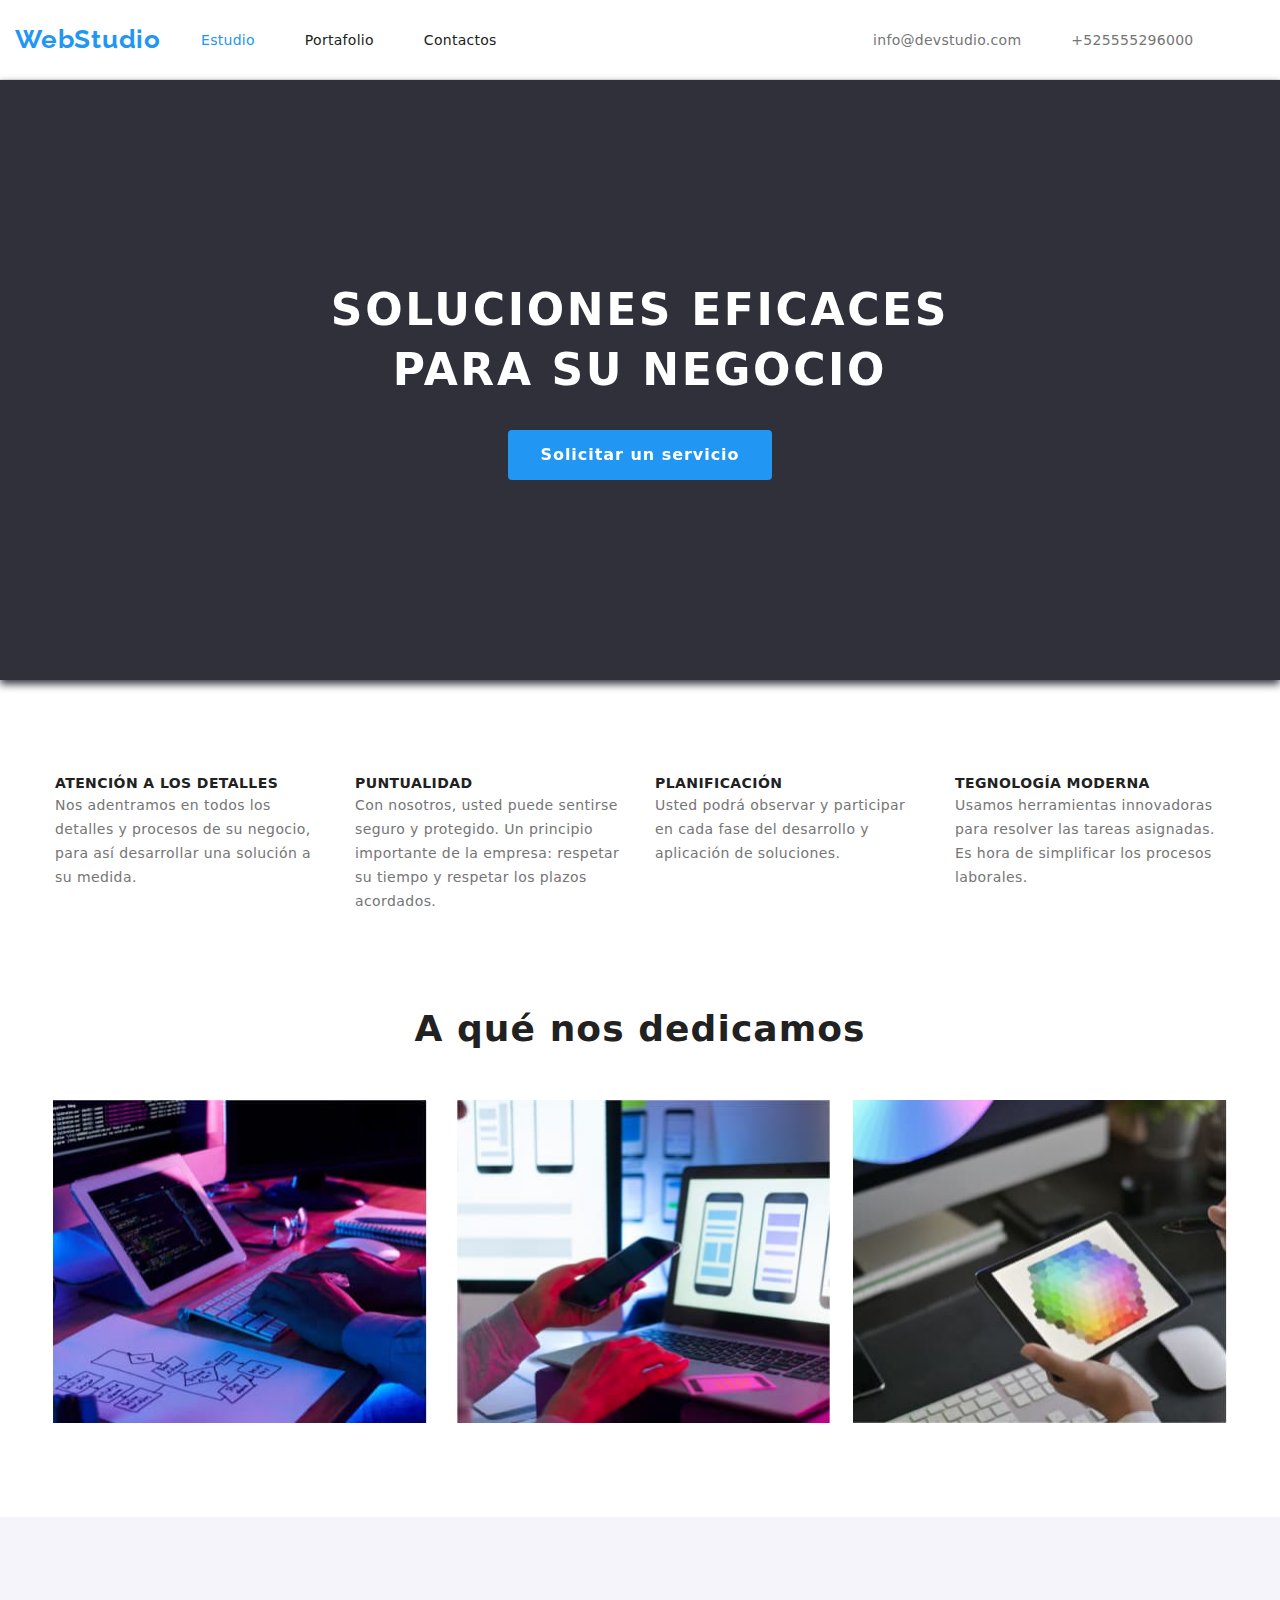
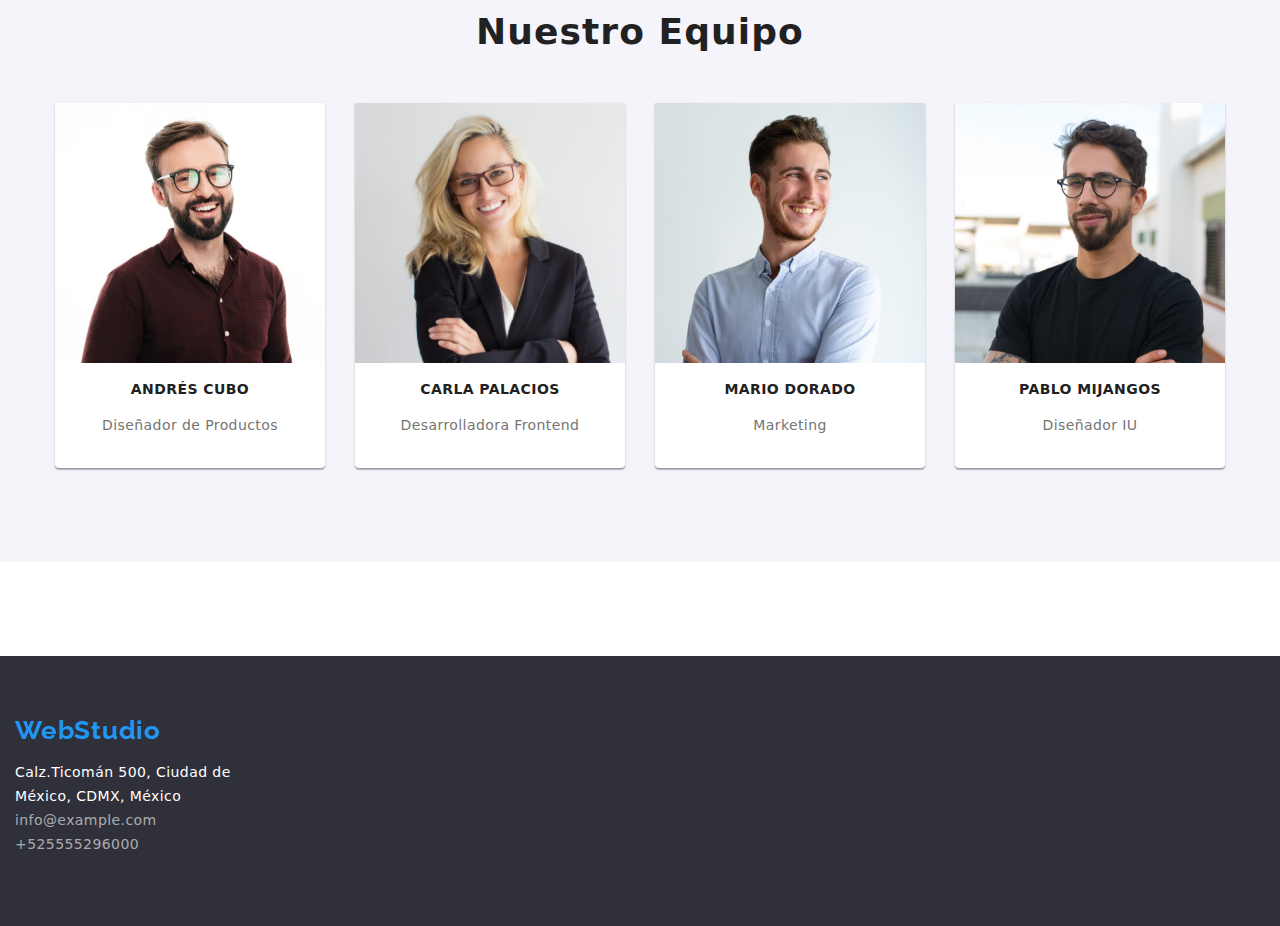
==== index.html @ c92f1c25 "tarea numero 3" ====
<!DOCTYPE html>
<html lang="en">
<head>
    <meta charset="UTF-8">
    <title>Document</title>
    <link rel="stylesheet" href="./css/style.css">
    <link rel="stylesheet" href="./css/modern-normalize.css">
    <link rel="preconnect" href="https://fonts.googleapis.com">
    <link rel="preconnect" href="https://fonts.gstatic.com" crossorigin>
    <link href="https://fonts.googleapis.com/css2?family=Raleway:wght@400;700&family=Roboto:wght@400;500;700;900&display=swap" rel="stylesheet">
</head>
<body>

<div class="container">
     <header class="comienzo">
        <nav class="cabecera">
            <a class="link-web" href="">WebStudio</a>
            <!-- La navegación а otros sitios -->
            <ul class="link-nav">
                <li class="current"><a href="./index.html">Estudio</a></li>
                <li><a href="./portfolio.html">Portafolio</a></li>
                <li><a href="">Contactos</a></li>

            </ul>
        </nav>
        <ul class="contactos">
            <li><a class="email" href="mailto:info@devstudio.com">info@devstudio.com</a></li>
            <li><a class="Contacto" href="tel:+525555296000">+525555296000</a></li>

        </ul>
    </header> 

    <main>
<!-- Contenedor titulo principal -->
        <section class="titulo">
            <h1 a class="title">SOLUCIONES EFICACES PARA SU NEGOCIO</h1>
            <button a class="button" type="button">Solicitar un servicio</button>
    </section>

<!-- descripcion -->
<div class="section">
    <section class="detalles-principal">
        <ul>
        <li class="lis-detalle">
        <h3 class="principal-tittle">ATENCIÓN A LOS DETALLES</h3>
        <p class="principal-text">Nos adentramos en todos los detalles y procesos de su negocio, para así desarrollar una solución a su medida.</p>
        </li>

        <li class="lis-detalle">
        <h3 class="principal-tittle">PUNTUALIDAD</h3>
         <P class="principal-text">Con nosotros, usted puede sentirse seguro y protegido. Un
         principio
         importante de la empresa: respetar su tiempo y
        respetar los plazos acordados.</P>
        </li>
        <li class="lis-detalle">
            <h3 class="principal-tittle">PLANIFICACIÓN</h3>
            <P class="principal-text">Usted podrá observar y participar en cada fase del desarrollo y
                aplicación de soluciones.</P>
        </li>
        
        <li class="lis-detalle1">
            <h3 class="principal-tittle">TEGNOLOGÍA MODERNA</h3>
            <P class="principal-text">Usamos herramientas innovadoras para resolver las tareas
                asignadas. Es
                hora de simplificar los procesos laborales.</P>
        </li>

    </ul>
    </section>
    <!-- A que se dedican -->

    <section class="contenidoimagen">
        <h2 class="titulo-img-principal">A qué nos dedicamos</h2>
        <ul class="list-img">
            <li class="images-detalle">
            <img class="image-prin-detalles" src="images/hombreescribiendo.jpg" width="370" alt="imagenfigma">
            </li>
            <li class="images-detalle1">
            <img class="image-prin-detalles" src="images/computadoratlf.jpg" width="370" alt="imagenfigma">
            </li>
            <li class="images-detalle">
            <img class="image-prin-detalles" src="images/ipad.jpg" width="370" alt="imagenfigma">
            </li>
         </ul>
    </section>
               
 <!-- Imagenes equipo -->

        <section class="equipo">
            <h2 class="titulo-principal-equipo">Nuestro Equipo</h2>
            <ul class="lista-equipo">
            <li class="conten-img-equipo">
            <img class="image-prin-equipo" src="images/hombrelentescamisamarron.jpg" width="270" alt="imagenfigma">
            <h3 class="titulo-principal">Andrés Cubo</h3>
            <p class="texto-principal">Diseñador de Productos</p>
            </li>

            <li class="conten-img-equipo">
            <img class="image-prin-equipo" src="images/mujer.jpg" width="270" alt="imagenfigma">
            <h3 class="titulo-principal">Carla Palacios</h3>
            <p class="texto-principal">Desarrolladora Frontend</p>
            </li>

            <li class="conten-img-equipo">
            <img class="image-prin-equipo" src="images/hombresinlentes.jpg" width="270" alt="imagenfigma">
            <h3 class="titulo-principal">Mario Dorado</h3>
            <p class="texto-principal">Marketing</p>
            </li>

            <li class="conten-img-equipo1">
            <img class="image-prin-equipo" src="images/hombrecamisanegra.jpg" width="270" alt="imagenfigma">
            <h3 class="titulo-principal">Pablo Mijangos</h3>
            <p class="texto-principal">Diseñador IU </p>
                    </li>
                </ul>
            </section>
        </div>
    </main>

    <footer>
        <a class="link-web" href="">WebStudio</a>
        <address>
            <ul class="link-footer">
                <li><a class="link-mapa" href="">Calz.Ticomán 500, Ciudad de México, CDMX, México</a></li>
                <li><a class="link-con" href="mailto:info@example.com" title="EnviarCorreo">info@example.com</a></li>
                <li><a class="link-con" href="tel:+525555296000">+525555296000</a></li>
            </ul>
 
             </address> 
    </footer>
       
    
        
</body>
</html>
---- css/style.css ----
body {
    font-family: 'Roboto', 'Arial', sans-serif;
    background: #FFFFFF(0, 83%, 57%);
    color: rgba(33, 33, 33, 1);
    font-size: 14px;
    letter-spacing:0.03em;
}

:root {
    --var-color-text: #757575;
    --var-color-fondo-hover-focus: #2196F3;
    --var-colo-text-hover-focus: #FFFFFF;
    --var-color-fondo: #2F303A;
    --var-color-fondo1: #F5F4FA;
}

/*  trabajamos en el header */
/* en esta posicion trabajo el logo de la pagina*/
.comienzo  {
    display: flex;
    background: #FFFFFF;
    height: 80px;
    border-bottom: 1px solid #ECECEC;
      
}

.cabecera {
    display: flex;
    padding-left: 15px;

}
.link-web  {
    text-decoration: none;
    margin: auto;
 
    font-family: 'Raleway';
    font-style: normal;
    font-weight: 700;
    font-size: 26px;
    line-height: 1.15em;
    text-align: right;
    letter-spacing: 0.03em;
    color: #2196F3;
}



/*trabajo lista de navegacion*/
.link-nav {
    display: flex;
     list-style: none;
     margin:auto;
}

.link-nav a {
    text-decoration: none;
    font-style: normal;
    color: var(--var-color-title);
    font-weight: 500;
    font-size: 14px;
    line-height: 1.7142em;
    letter-spacing: 0.02em;
    margin:auto;
    margin-right: 50px; 
}

.current {
    color:var(--var-color-fondo-hover-focus); 
}

.link-nav a:hover,
.link-nav a:focus,
.link-nav a:active {
    color: var(--var-color-fondo-hover-focus);
}

/*trabaje la lista de contactos*/


.contactos {
    display: flex;
    list-style: none;
    margin:auto;
    padding: 0px;
    padding-left: 290px;
}

.contactos a {
    text-decoration: none;
    font-style: normal;
    font-weight: 500;
    font-size: 14px;
    line-height: 1.7142em;
    letter-spacing: 0.02em;
    color: var(--var-color-text);
    margin-right: 50px;
    padding: 0px;
}

.contactos a:hover,
.contactos a:focus {
    color: var(--var-color-fondo-hover-focus);
}
/*ya esta listo el header, vamos con el main*/

main {
    background: var(--var-colo-text-hover-focus);
    ;
}

main li {
    list-style: none;
}



/*Trabajo en la seccion principal*/

.titulo{
    background-color: var(--var-color-fondo);
    filter:drop-shadow(0px 4px 4px  rgba(47, 48, 58, 1));
    margin: auto;
    padding-top: 200px;
    padding-bottom: 200px;
    
}

.section {
    margin: 0 auto;
    padding-bottom: 94px;
    padding-top: 94px;
    /* background: #2196F3; */
}

.title {
    width: 696px;
    display: block;
    margin: 0 auto;
    padding: 0px;
    padding-bottom: 30px;
    font-style: normal;
    font-weight: 900;
    font-size: 44px;
    line-height: 1.363em;
    /* or 136% */

    text-align: center;
    justify-content: center;
    letter-spacing: 0.06em;
    text-transform: uppercase;

    color:  rgba(255, 255, 255, 1);
    ;

}

/* Trabajo centrar boton principall */
.button {
    /* Centrar boton */
    display: flex;
    margin: 0 auto;
    align-items: center;
    justify-content: center;
    background: #2196F3;
    color: #FFFFFF;
    padding-top: 10px;
    padding-left: 32px;
    padding-right: 32px;
    padding-bottom: 10px;

/* Le damos estilo a las letras  */
    font-family: inherit;
    font-style: normal;
    font-weight: 700;
    font-size: 16px;
    line-height: 1.875em;
    letter-spacing: 0.06em;
    cursor: pointer;
    border-radius: 4px;
    border: 2px solid var(--brand-color);
    }
    
.button:hover,
.button:focus,
.button:active{
    background: var(--var-color-fondo-hover-focus);
    color: var(--var-colo-text-hover-focus);
}

.detalles-principal{
    padding: 0px;
    margin: 0 auto;
}

.detalles-principal ul {
    display: flex;
    justify-content: center;
    margin: 0 auto;
    padding: 0px;
}

.lis-detalle {
    margin-right: 30px;

}


.principal-tittle {
    font-style: normal;
    font-weight: 700;
    font-size: 14px;
    line-height: 1.428em;
    letter-spacing: 0.03em;
    text-transform: uppercase;
    margin: 0 auto;
    color: var(--var-color-title);
}

.principal-text {
    width: 270px;
    margin: auto;
    font-size: 14px;
    line-height: 1.71em;
    /* or 171% */
    letter-spacing: 0.03em;
    color: var(--var-color-text);
}

.titulo-principal{
    font-style: normal;
    font-weight: 700;
    font-size: 14px;
    text-align: center;
    line-height: 1.428em;
    letter-spacing: 0.03em;
    text-transform: uppercase;
    color: var(--var-color-title);
}

/* Aplicamos hover para los titulos */
.tittle:hover,
.principal-tittle:hover,
.principal-tittle:hover,
.principal-text:hover,
.principal-text:active,
.titulo-principal-equipo:hover,
.titulo-principal:hover,
.texto-principal:hover,
.portfolio-tittle:hover,
.portfolio-text:hover {
    text-decoration: underline var(--var-color-fondo-hover-focus) 1px;
}

.texto-principal{
    margin: auto;
    font-size: 14px;
    text-align: center;
    line-height: 1.71em;
    /* or 171% */
    letter-spacing: 0.03em;
    color: var(--var-color-text);
}

/* Centramos las imagenes en la pagina principal */
.contenidoimagen{
    display: flex;
    flex-wrap: wrap;
    justify-content: center;
    margin: auto;
    padding-top: 94px;
    padding-bottom: 94px;
}

/* Trabajamos en los titulos del cuerpo h2 */
.titulo-img-principal {
    margin: auto;
    padding-bottom: 50px;
    font-style: normal;
    font-weight: 700;
    font-size: 36px;
    line-height: 1.166em;
    text-align: center;
    letter-spacing: 0.03em;
    color: var(--var-color-title);
}

.list-img {
    display: flex;
    margin: 0px;
    padding: 0px;
}

.images-detalle1 {
    width: 373.16px;
    height: 323.7px;
    margin-left: 30.26px;
    margin-right: 23.42px;
}

.images-detalle {
    width: 373.16px;
    height: 323.7px;
}

.image-prin-detalles {
    width: 373.16px;
    height: 323.7px;
}

.image-prin-detalles:hover,
.image-prin-equipo:hover {
    border: 2px solid var(--var-color-fondo-hover-focus);
    border-radius: 2px;
}


/* Trabajo en la section de nuestro equipo */

.equipo {
    display: flex;
    flex-wrap: wrap;
    background: var(--var-color-fondo1);
    padding-bottom: 94px;
    padding-top: 94px;
} 

/* Trabajamos en los titulos del cuerpo h2 */
.titulo-principal-equipo {
    margin: auto;
    padding-bottom: 50px;
    font-style: normal;
    font-weight: 700;
    font-size: 36px;
    line-height: 1.166em;
    text-align: center;
    letter-spacing: 0.03em;
    color: var(--var-color-title);
}

.lista-equipo{
    display: flex;
    margin: auto;
    padding: 0px
}

.conten-img-equipo {
    background: #FFFFFF;
    margin-right: 30px;
    padding-bottom: 30px;

    box-shadow: 0px 1px 3px rgba(0, 0, 0, 0.12), 0px 1px 1px rgba(0, 0, 0, 0.14), 0px 2px 1px rgba(0, 0, 0, 0.2);
    border-radius: 0px 0px 4px 4px;
}

.conten-img-equipo1 {
    background: #FFFFFF;
    margin: 0 auto;
    box-shadow: 0px 1px 3px rgba(0, 0, 0, 0.12), 0px 1px 1px rgba(0, 0, 0, 0.14), 0px 2px 1px rgba(0, 0, 0, 0.2);
    border-radius: 0px 0px 4px 4px;
}

.image-prin-equipo {
    width: 270px;
    height: 260px;
}


.link-portafolio {
    text-decoration: none;
}

.cuerpo-portafolio {
    margin: 0 auto;
    padding: 0px;
}
/* Trabajo en la sección del boton pagina Portafolio */
.contenido-button{
    display: flex;
    align-items: center;
    justify-content: center;
    margin: auto;
    padding: 0px;
    padding-bottom: 50px;
}

.boton1{
    width: 73px;
    height: 38px;
    margin-right: 9px;

    font-family: inherit;
    font-style: normal;
    font-weight: 500;
    font-size: 16px;
    line-height: 1.625em;
    text-align: center;
    letter-spacing: 0.03em;
    color: var(--var-colo-text-hover-focus);
    border: 2px solid var(--brand-color);
    box-shadow: 0px 3px 1px rgba(0, 0, 0, 0.1), 0px 1px 2px rgba(0, 0, 0, 0.08), 0px 2px 2px rgba(0, 0, 0, 0.12);
    border-radius: 4px;
    Background: var(--var-color-fondo-hover-focus);
}

.boton {
    width: 145px;
    height: 38px;
    margin-right: 9px;

    font-family: inherit;
    font-style: normal;
    font-weight: 500;
    font-size: 16px;
    line-height: 1.625em;
    border: 2px solid var(--brand-color);
    border-radius: 4px;
    /* identical to box height, or 162% */
    text-align: center;
    letter-spacing: 0.03em;
}
.boton:hover,
.boton:focus,
.boton:active,
.boton:hover,
.boton:focus,
.boton:active {
    cursor: pointer;
    background: var(--var-color-fondo-hover-focus);
    color: var(--var-colo-text-hover-focus);
    box-shadow: 0px 3px 1px rgba(0, 0, 0, 0.1), 0px 1px 2px rgba(0, 0, 0, 0.08), 0px 2px 2px rgba(0, 0, 0, 0.12);
}

.lista {
    margin: 0 auto;
    padding: 0px;
    display: flex;
    flex-wrap: wrap;
    justify-content: center;
}
.cont-img-portafolio {
    width: 370px;
    height: 404px;
    margin-right: 30px;
    margin-bottom: 30px;
    border: 1px solid #EEEEEE;
    border-bottom: 3px solid #EEEEEE;
}

.cont-img-portafolio1 {
    width: 370px;
    height: 404px;
    margin-bottom: 30px;
    border: 1px solid #EEEEEE;
    border-bottom: 3px solid #EEEEEE;
}
.cont-img-portafolio2 {
    width: 370px;
    height: 404px;
    margin-right: 30px;
    border: 1px solid #EEEEEE;
    border-bottom: 3px solid #EEEEEE;
}
.cont-img-portafolio3 {
    width: 370px;
    height: 404px;
    border: 1px solid #EEEEEE;
    border-bottom: 3px solid #EEEEEE;
}

.cont-img-portafolio:hover,
.cont-img-portafolio1:hover,
.cont-img-portafolio2:hover,
.cont-img-portafolio3:hover {
    background: #FFFFFF;
    box-shadow: 0px 1px 1px rgba(0, 0, 0, 0.12), 0px 4px 4px rgba(0, 0, 0, 0.06), 1px 4px 6px rgba(0, 0, 0, 0.16);
}

.img-por {
    width: 370px;
    height: 294px;
    padding-right: 1px;
}

/* Trabajamos en los titulos del cuerpo h3 */
.portfolio-tittle {
    font-style: normal;
    font-weight: 700;
    font-size: 18px;
    line-height: 2em;
    color: #212121;
    /* identical to box height, or 200% */
    letter-spacing: 0.06em;
    margin-left: 24px;
}


.portfolio-text {
    margin-left: 24px;
    margin-right: 24px;
    font-size: 14px;
    line-height: 1.71em;
    letter-spacing: 0.03em;
    color: var(--var-color-text);
}
/* En esta posición trabajamos en el footer */

footer {
    min-width: 250;
    /* height: 252px; */
    padding-left: 15px;
    padding-top: 60px;
    padding-bottom: 60px;
    background: var(--var-color-fondo);
}

.link-web {
    text-decoration: none;
    font-family: 'Raleway';
    font-style: normal;
    font-weight: 700;
    font-size: 26px;
    line-height: 1.15em;
    color: #2196F3;
    /* identical to box height */
    letter-spacing: 0.03em;
}

.link-footer {
    list-style: none;
    font-style: normal;
    padding: 0%;
    width: 231px;
    height: 92px;
}

.link-footer a:hover,
.link-footer a:focus {
    color: var(--var-color-fondo-hover-focus);
}

.link-footer a {
    text-decoration: none;
    font-style: normal;

}

.link-mapa {
    font-style: normal;
    font-weight: 400;
    font-size: 14px;
    line-height: 1.7142em;
    /* or 171% */
    letter-spacing: 0.03em;
    color: #FFFFFF;
}

.link-con {
    font-style: normal;
    font-weight: 400;
    font-size: 14px;
    line-height: 1.7142em;
    ;
    /* or 171% */
    letter-spacing: 0.03em;
    color: rgba(255, 255, 255, 0.6);
}
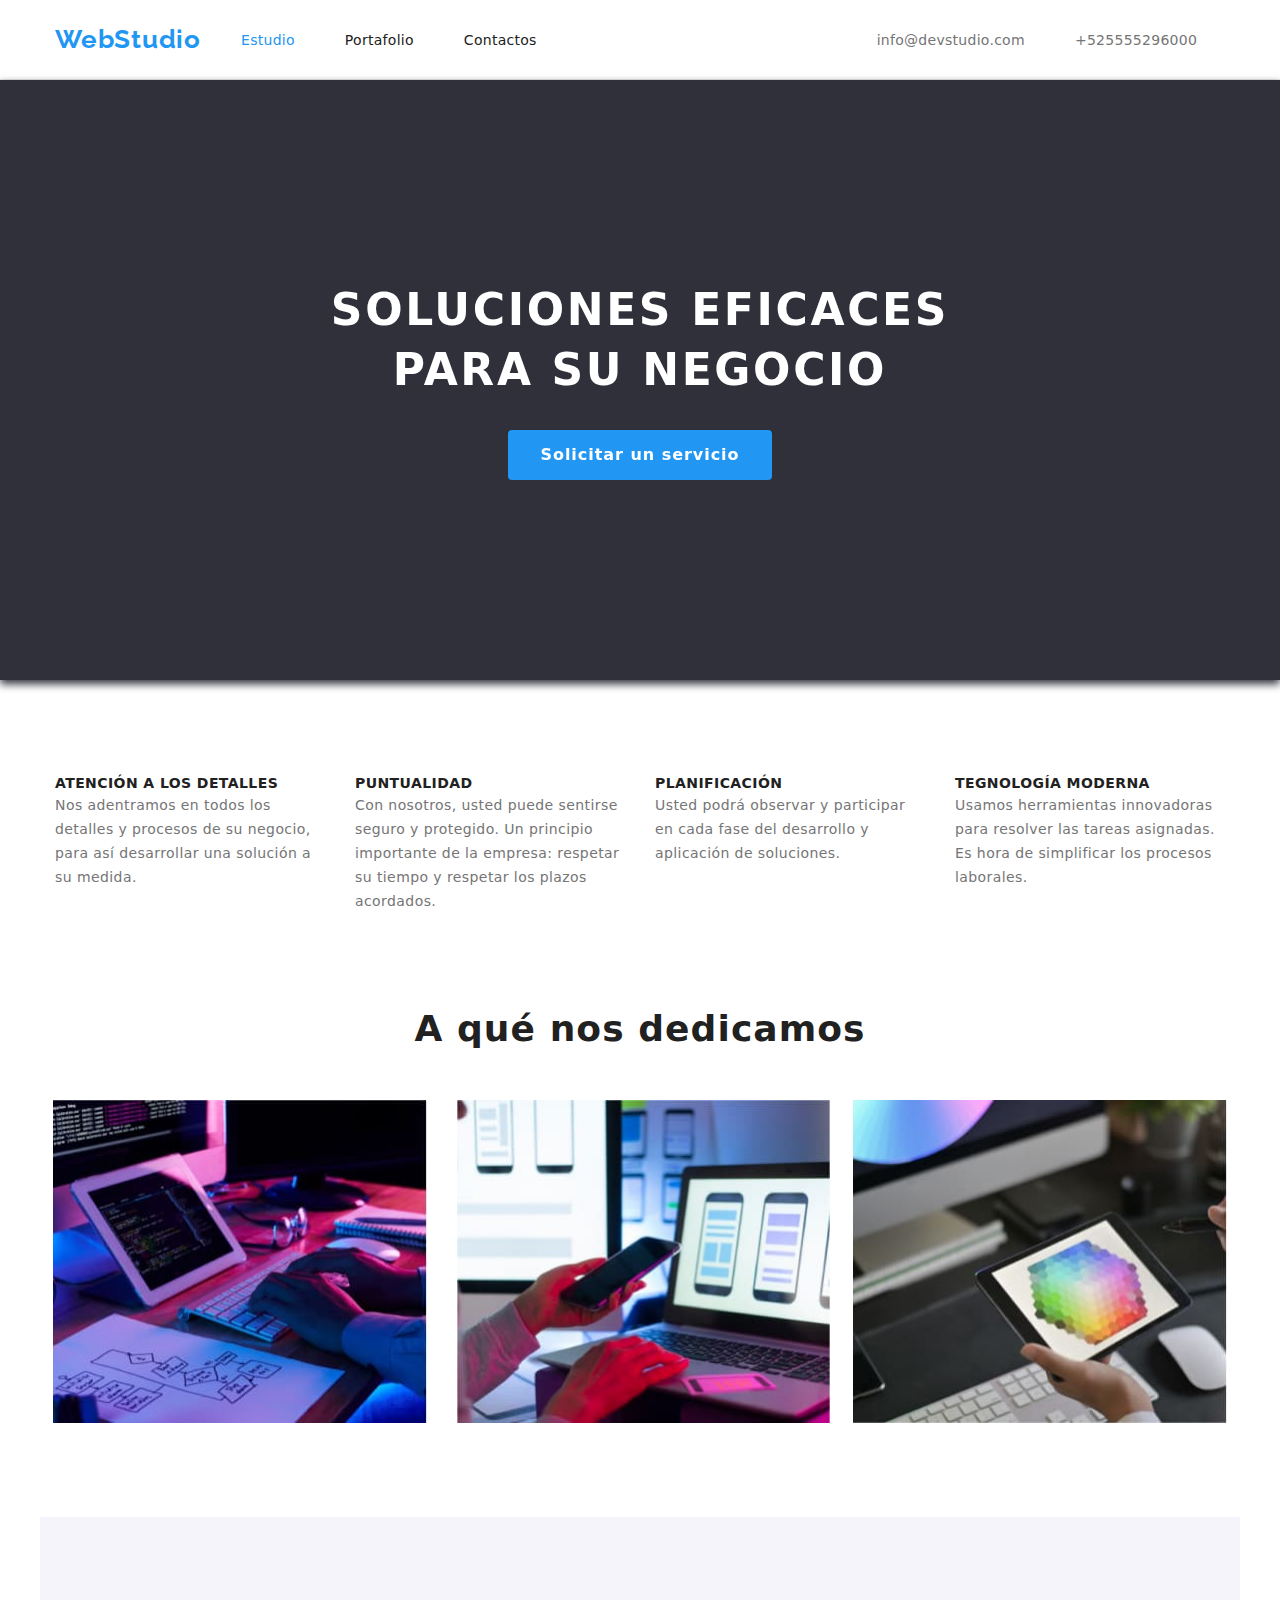
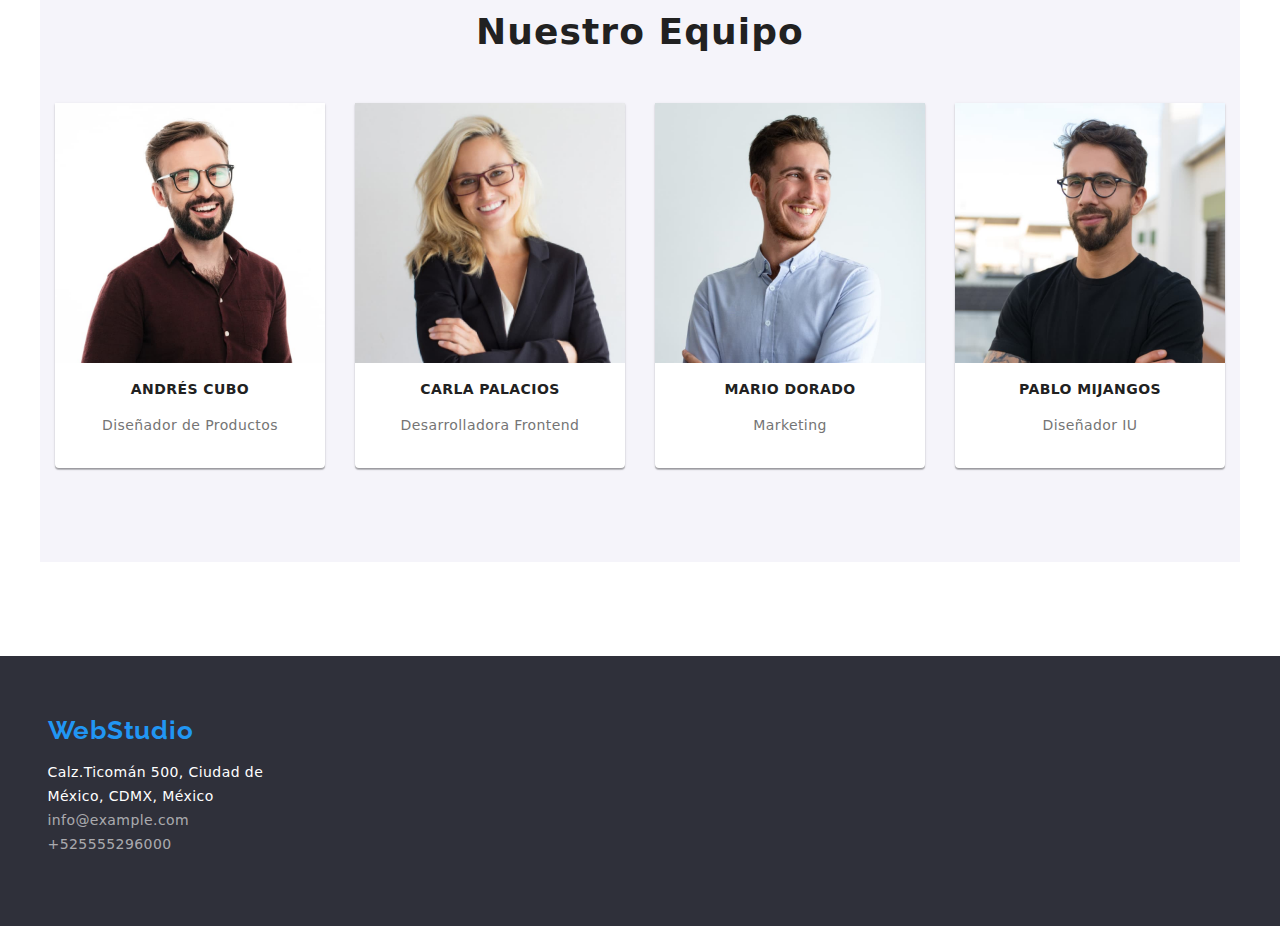
==== commit 8952ad79: "container" ====
--- a/index.html
+++ b/index.html
@@ -9,11 +9,11 @@
     <link rel="preconnect" href="https://fonts.gstatic.com" crossorigin>
     <link href="https://fonts.googleapis.com/css2?family=Raleway:wght@400;700&family=Roboto:wght@400;500;700;900&display=swap" rel="stylesheet">
 </head>
+
 <body>
-
-<div class="container">
-     <header class="comienzo">
-        <nav class="cabecera">
+    <header class="comienzo">
+    <div class="container-comienzo">
+     <nav class="cabecera">
             <a class="link-web" href="">WebStudio</a>
             <!-- La navegación а otros sitios -->
             <ul class="link-nav">
@@ -22,52 +22,56 @@
                 <li><a href="">Contactos</a></li>
 
             </ul>
-        </nav>
+            </nav>
+
         <ul class="contactos">
             <li><a class="email" href="mailto:info@devstudio.com">info@devstudio.com</a></li>
             <li><a class="Contacto" href="tel:+525555296000">+525555296000</a></li>
-
         </ul>
+        </div>
     </header> 
 
     <main>
 <!-- Contenedor titulo principal -->
         <section class="titulo">
+        <div class="container">
             <h1 a class="title">SOLUCIONES EFICACES PARA SU NEGOCIO</h1>
             <button a class="button" type="button">Solicitar un servicio</button>
-    </section>
+        </div>
+            </section>
 
 <!-- descripcion -->
 <div class="section">
-    <section class="detalles-principal">
-        <ul>
-        <li class="lis-detalle">
-        <h3 class="principal-tittle">ATENCIÓN A LOS DETALLES</h3>
-        <p class="principal-text">Nos adentramos en todos los detalles y procesos de su negocio, para así desarrollar una solución a su medida.</p>
-        </li>
-
-        <li class="lis-detalle">
-        <h3 class="principal-tittle">PUNTUALIDAD</h3>
-         <P class="principal-text">Con nosotros, usted puede sentirse seguro y protegido. Un
-         principio
-         importante de la empresa: respetar su tiempo y
-        respetar los plazos acordados.</P>
-        </li>
-        <li class="lis-detalle">
-            <h3 class="principal-tittle">PLANIFICACIÓN</h3>
-            <P class="principal-text">Usted podrá observar y participar en cada fase del desarrollo y
-                aplicación de soluciones.</P>
-        </li>
-        
-        <li class="lis-detalle1">
-            <h3 class="principal-tittle">TEGNOLOGÍA MODERNA</h3>
-            <P class="principal-text">Usamos herramientas innovadoras para resolver las tareas
-                asignadas. Es
-                hora de simplificar los procesos laborales.</P>
-        </li>
-
-    </ul>
-    </section>
+    <div class="container">
+        <section class="detalles-principal">
+            <ul>
+                <li class="lis-detalle">
+                    <h3 class="principal-tittle">ATENCIÓN A LOS DETALLES</h3>
+                    <p class="principal-text">Nos adentramos en todos los detalles y procesos de su negocio, para así desarrollar una solución a su medida.</p>
+                    </li>
+                 <li class="lis-detalle">
+                        <h3 class="principal-tittle">PUNTUALIDAD</h3>
+                         <P class="principal-text">Con nosotros, usted puede sentirse seguro y protegido. Un
+                         principio
+                         importante de la empresa: respetar su tiempo y
+                        respetar los plazos acordados.</P>
+                        </li>
+                <li class="lis-detalle">
+                            <h3 class="principal-tittle">PLANIFICACIÓN</h3>
+                            <P class="principal-text">Usted podrá observar y participar en cada fase del desarrollo y
+                                aplicación de soluciones.</P>
+                        </li>
+                        
+                <li class="lis-detalle1">
+                            <h3 class="principal-tittle">TEGNOLOGÍA MODERNA</h3>
+                            <P class="principal-text">Usamos herramientas innovadoras para resolver las tareas
+                                asignadas. Es
+                                hora de simplificar los procesos laborales.</P>
+                        </li>
+                    </ul>
+                </section>
+            
+    
     <!-- A que se dedican -->
 
     <section class="contenidoimagen">
@@ -112,22 +116,24 @@
             <img class="image-prin-equipo" src="images/hombrecamisanegra.jpg" width="270" alt="imagenfigma">
             <h3 class="titulo-principal">Pablo Mijangos</h3>
             <p class="texto-principal">Diseñador IU </p>
-                    </li>
-                </ul>
-            </section>
+                        </li>
+                    </ul>
+                </section>
+            </div>
         </div>
     </main>
 
     <footer>
+        <div class="container">
         <a class="link-web" href="">WebStudio</a>
         <address>
             <ul class="link-footer">
                 <li><a class="link-mapa" href="">Calz.Ticomán 500, Ciudad de México, CDMX, México</a></li>
                 <li><a class="link-con" href="mailto:info@example.com" title="EnviarCorreo">info@example.com</a></li>
                 <li><a class="link-con" href="tel:+525555296000">+525555296000</a></li>
-            </ul>
- 
-             </address> 
+                </ul>
+            </address> 
+        </div>
     </footer>
        
     
--- a/css/style.css
+++ b/css/style.css
@@ -13,6 +13,35 @@
     --var-color-fondo: #2F303A;
     --var-color-fondo1: #F5F4FA;
 }
+
+.container {
+    width: 1200px;
+    /* padding-left: 15px;
+    padding-right: 15px; */
+    margin-left: 15px;
+    margin-right: 15px;
+    margin: 0 auto;
+}
+
+.container-comienzo {
+display: flex;
+width: 1200px;
+/* padding-left: 15px;
+padding-right: 15px; */
+margin-left: 15px;
+margin-right: 15px;
+margin: 0 auto;
+}
+
+.section {
+    margin: 0 auto;
+    padding-bottom: 94px;
+    padding-top: 94px;
+    /* background: #2196F3; */
+}
+
+
+
 
 /*  trabajamos en el header */
 /* en esta posicion trabajo el logo de la pagina*/
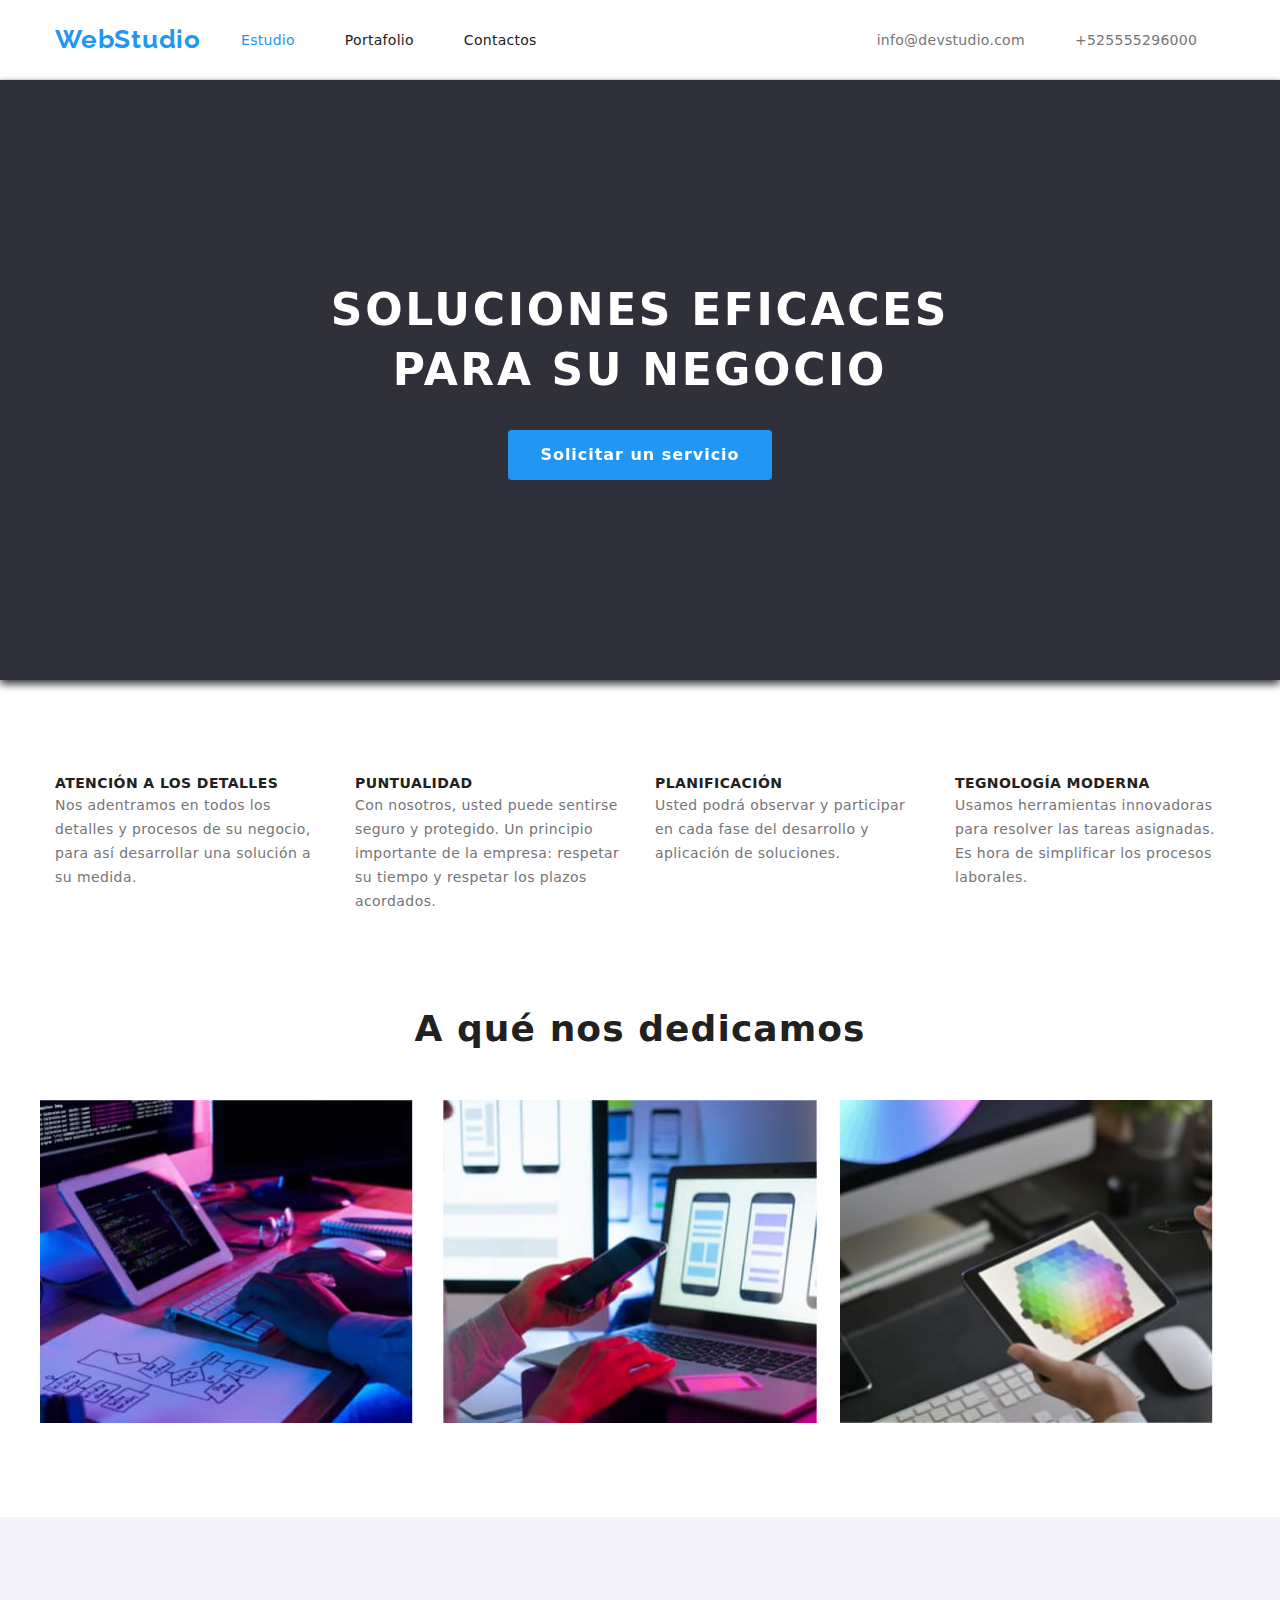
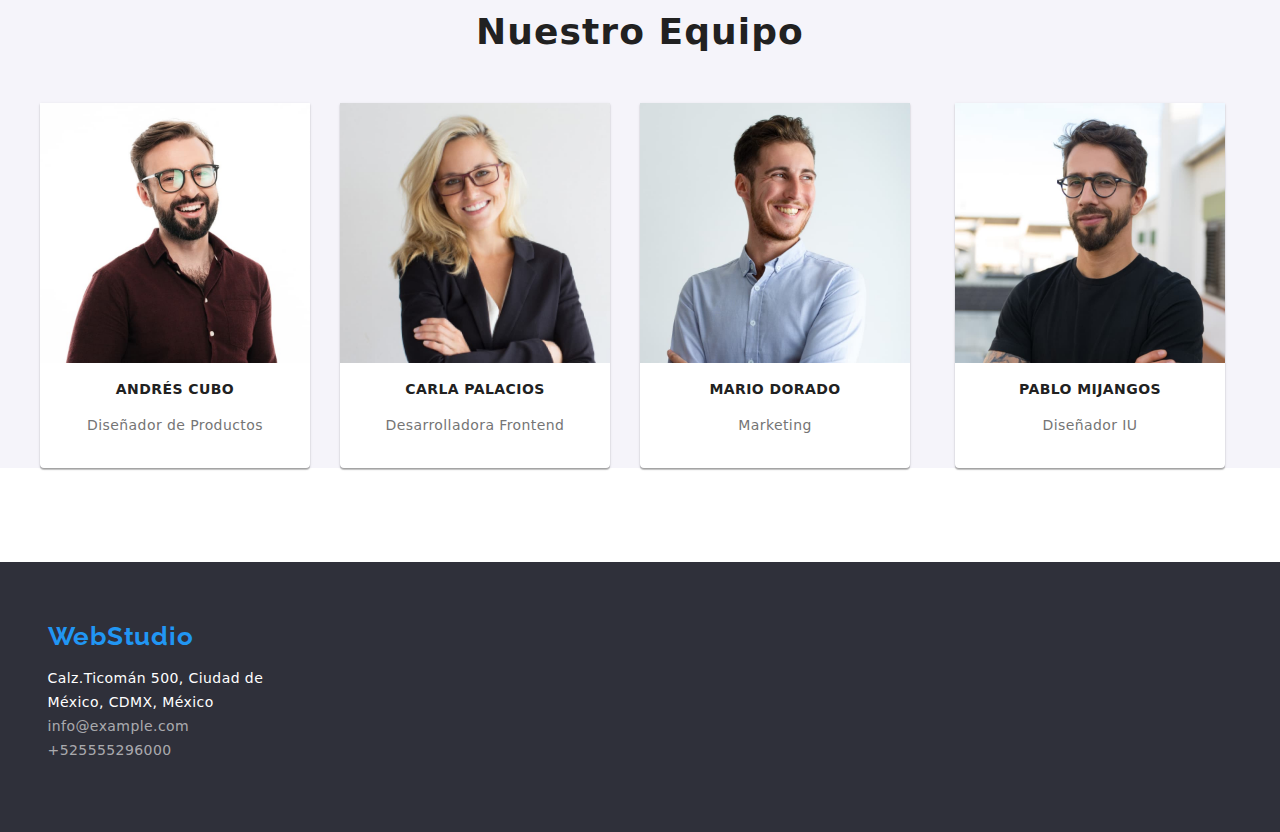
==== commit 6922bd6f: "se corrigio fondo de nuestro equipo" ====
--- a/index.html
+++ b/index.html
@@ -70,58 +70,62 @@
                         </li>
                     </ul>
                 </section>
-            
+            </div>
     
     <!-- A que se dedican -->
 
     <section class="contenidoimagen">
-        <h2 class="titulo-img-principal">A qué nos dedicamos</h2>
-        <ul class="list-img">
-            <li class="images-detalle">
-            <img class="image-prin-detalles" src="images/hombreescribiendo.jpg" width="370" alt="imagenfigma">
-            </li>
-            <li class="images-detalle1">
-            <img class="image-prin-detalles" src="images/computadoratlf.jpg" width="370" alt="imagenfigma">
-            </li>
-            <li class="images-detalle">
-            <img class="image-prin-detalles" src="images/ipad.jpg" width="370" alt="imagenfigma">
-            </li>
-         </ul>
+        <div class="container">
+            <h2 class="titulo-img-principal">A qué nos dedicamos</h2>
+            <ul class="list-img">
+                <li class="images-detalle">
+                <img class="image-prin-detalles" src="images/hombreescribiendo.jpg" width="370" alt="imagenfigma">
+                </li>
+                <li class="images-detalle1">
+                <img class="image-prin-detalles" src="images/computadoratlf.jpg" width="370" alt="imagenfigma">
+                </li>
+                <li class="images-detalle">
+                <img class="image-prin-detalles" src="images/ipad.jpg" width="370" alt="imagenfigma">
+                </li>
+             </ul>
+        </div>
     </section>
                
  <!-- Imagenes equipo -->
 
         <section class="equipo">
-            <h2 class="titulo-principal-equipo">Nuestro Equipo</h2>
-            <ul class="lista-equipo">
-            <li class="conten-img-equipo">
-            <img class="image-prin-equipo" src="images/hombrelentescamisamarron.jpg" width="270" alt="imagenfigma">
-            <h3 class="titulo-principal">Andrés Cubo</h3>
-            <p class="texto-principal">Diseñador de Productos</p>
-            </li>
+            <div class="container">
+                <h2 class="titulo-principal-equipo">Nuestro Equipo</h2>
+                <ul class="lista-equipo">
+                <li class="conten-img-equipo">
+                <img class="image-prin-equipo" src="images/hombrelentescamisamarron.jpg" width="270" alt="imagenfigma">
+                <h3 class="titulo-principal">Andrés Cubo</h3>
+                <p class="texto-principal">Diseñador de Productos</p>
+                </li>
+    
+                <li class="conten-img-equipo">
+                <img class="image-prin-equipo" src="images/mujer.jpg" width="270" alt="imagenfigma">
+                <h3 class="titulo-principal">Carla Palacios</h3>
+                <p class="texto-principal">Desarrolladora Frontend</p>
+                </li>
+    
+                <li class="conten-img-equipo">
+                <img class="image-prin-equipo" src="images/hombresinlentes.jpg" width="270" alt="imagenfigma">
+                <h3 class="titulo-principal">Mario Dorado</h3>
+                <p class="texto-principal">Marketing</p>
+                </li>
+    
+                <li class="conten-img-equipo1">
+                <img class="image-prin-equipo" src="images/hombrecamisanegra.jpg" width="270" alt="imagenfigma">
+                <h3 class="titulo-principal">Pablo Mijangos</h3>
+                <p class="texto-principal">Diseñador IU </p>
 
-            <li class="conten-img-equipo">
-            <img class="image-prin-equipo" src="images/mujer.jpg" width="270" alt="imagenfigma">
-            <h3 class="titulo-principal">Carla Palacios</h3>
-            <p class="texto-principal">Desarrolladora Frontend</p>
-            </li>
-
-            <li class="conten-img-equipo">
-            <img class="image-prin-equipo" src="images/hombresinlentes.jpg" width="270" alt="imagenfigma">
-            <h3 class="titulo-principal">Mario Dorado</h3>
-            <p class="texto-principal">Marketing</p>
-            </li>
-
-            <li class="conten-img-equipo1">
-            <img class="image-prin-equipo" src="images/hombrecamisanegra.jpg" width="270" alt="imagenfigma">
-            <h3 class="titulo-principal">Pablo Mijangos</h3>
-            <p class="texto-principal">Diseñador IU </p>
-                        </li>
-                    </ul>
-                </section>
+                     </li>
+                </ul>
             </div>
-        </div>
-    </main>
+        </section>
+    </div>
+</main>
 
     <footer>
         <div class="container">
--- a/css/style.css
+++ b/css/style.css
@@ -35,8 +35,8 @@
 
 .section {
     margin: 0 auto;
+    padding-top: 94px;
     padding-bottom: 94px;
-    padding-top: 94px;
     /* background: #2196F3; */
 }
 
@@ -349,7 +349,6 @@
     display: flex;
     flex-wrap: wrap;
     background: var(--var-color-fondo1);
-    padding-bottom: 94px;
     padding-top: 94px;
 } 
 
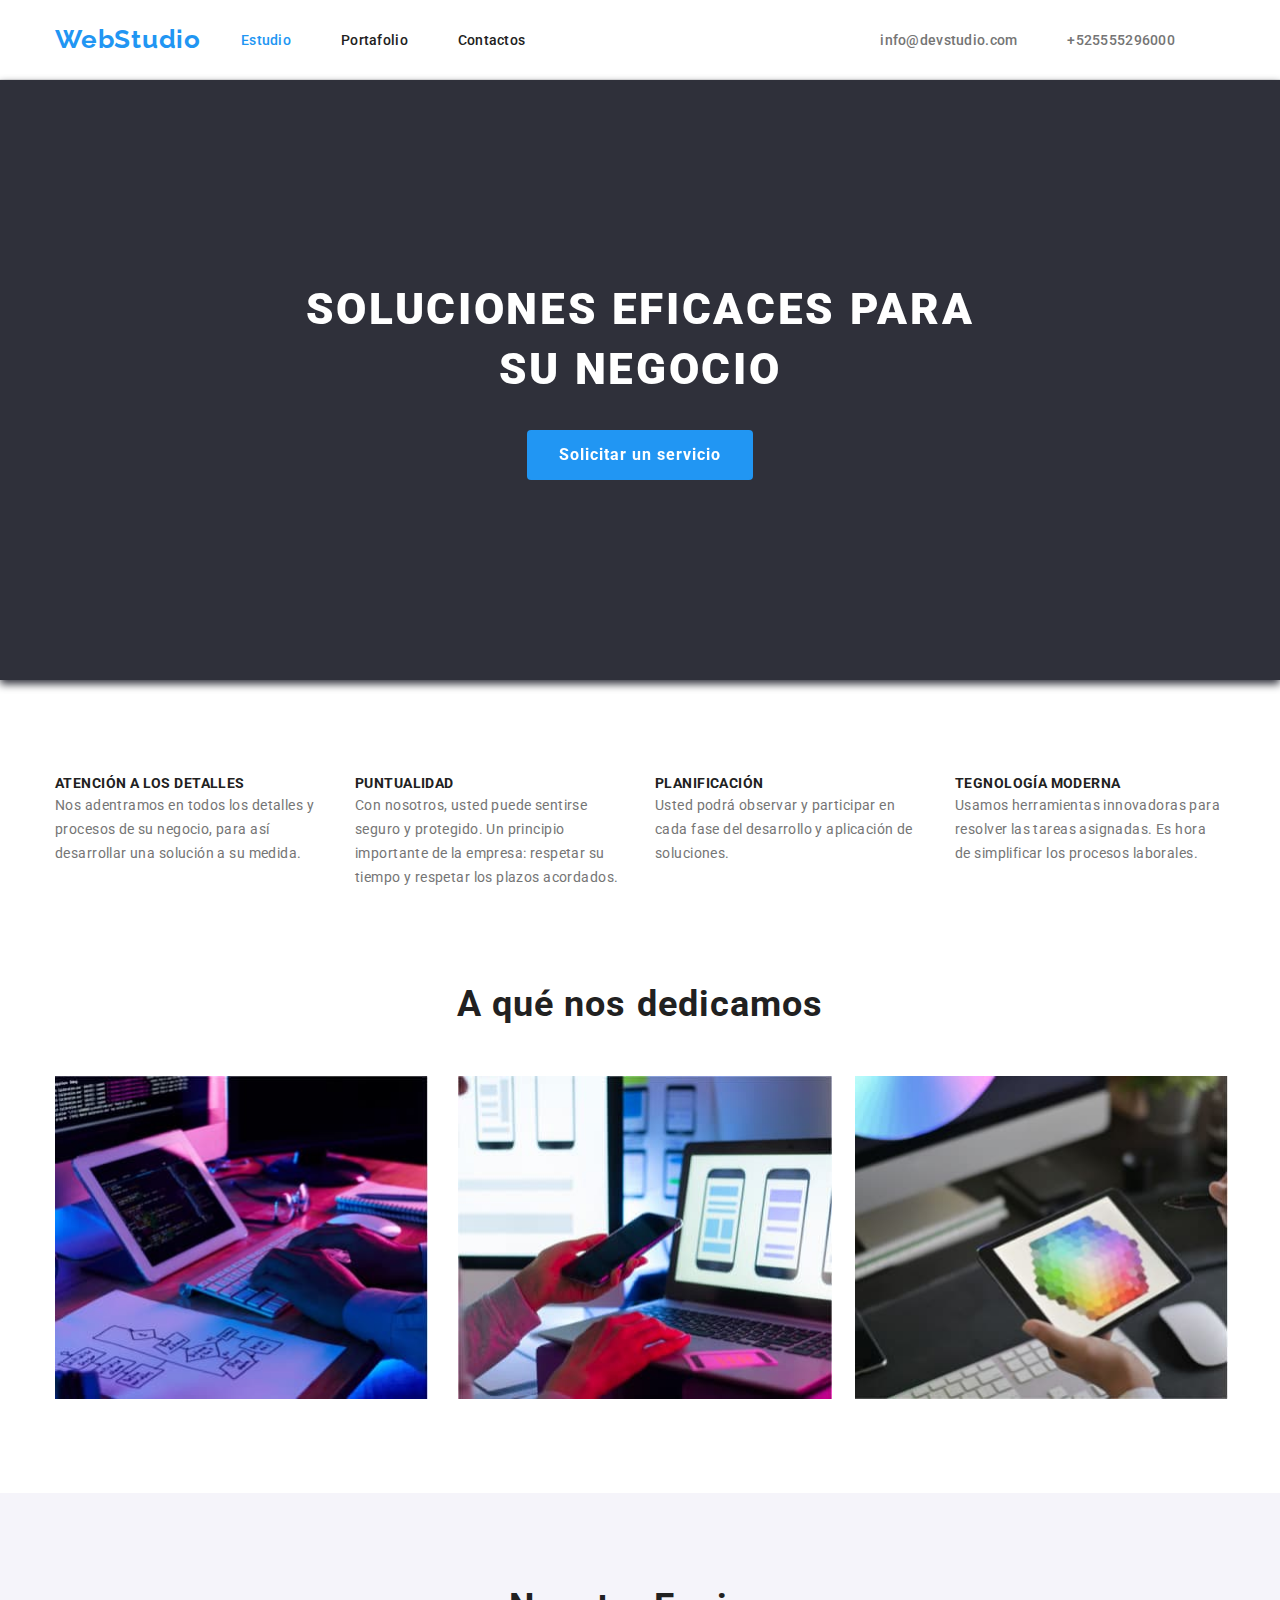
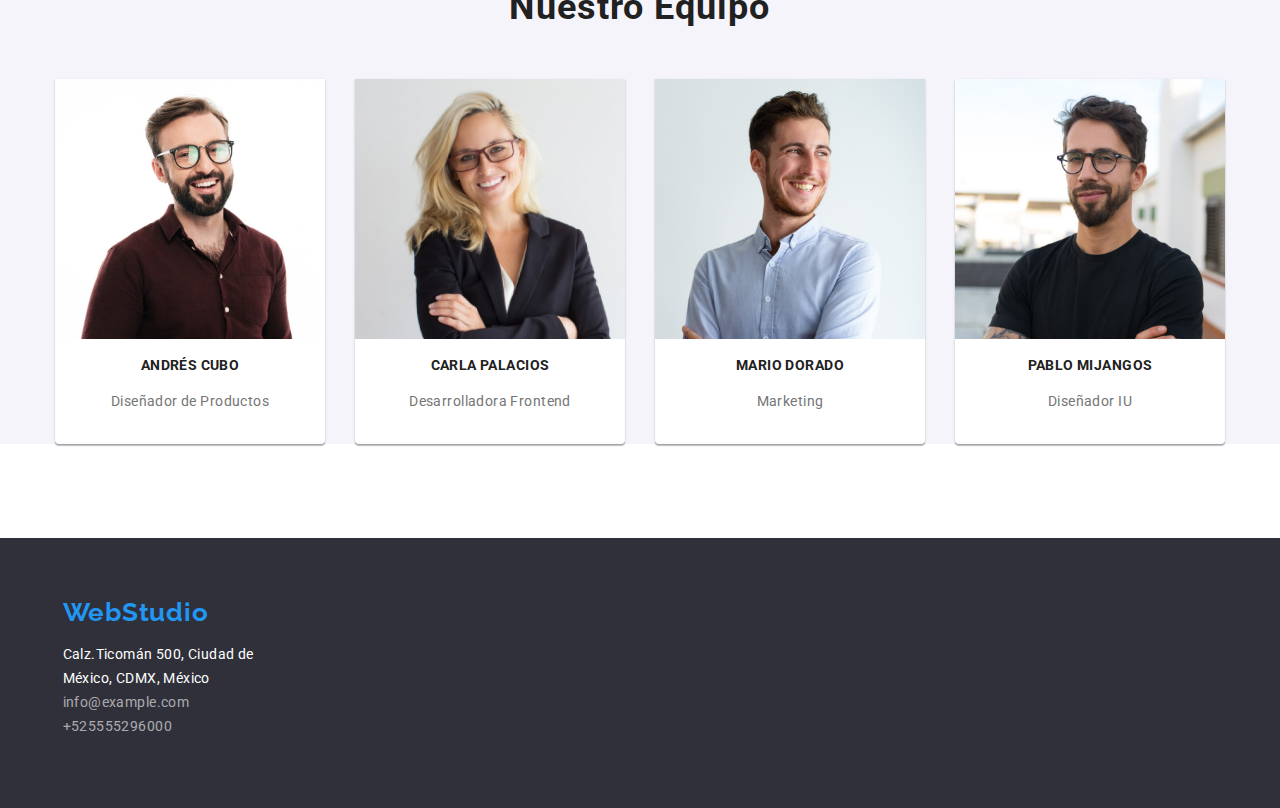
==== commit 10870f08: "correcciones" ====
--- a/index.html
+++ b/index.html
@@ -3,8 +3,8 @@
 <head>
     <meta charset="UTF-8">
     <title>Document</title>
+    <link rel="stylesheet" href="./css/modern-normalize.css">
     <link rel="stylesheet" href="./css/style.css">
-    <link rel="stylesheet" href="./css/modern-normalize.css">
     <link rel="preconnect" href="https://fonts.googleapis.com">
     <link rel="preconnect" href="https://fonts.gstatic.com" crossorigin>
     <link href="https://fonts.googleapis.com/css2?family=Raleway:wght@400;700&family=Roboto:wght@400;500;700;900&display=swap" rel="stylesheet">
@@ -43,33 +43,31 @@
 <!-- descripcion -->
 <div class="section">
     <div class="container">
-        <section class="detalles-principal">
-            <ul>
-                <li class="lis-detalle">
+            <ul class="detalles-principal">
+                <li>
                     <h3 class="principal-tittle">ATENCIÓN A LOS DETALLES</h3>
                     <p class="principal-text">Nos adentramos en todos los detalles y procesos de su negocio, para así desarrollar una solución a su medida.</p>
                     </li>
-                 <li class="lis-detalle">
+                 <li>
                         <h3 class="principal-tittle">PUNTUALIDAD</h3>
                          <P class="principal-text">Con nosotros, usted puede sentirse seguro y protegido. Un
                          principio
                          importante de la empresa: respetar su tiempo y
                         respetar los plazos acordados.</P>
                         </li>
-                <li class="lis-detalle">
+                <li>
                             <h3 class="principal-tittle">PLANIFICACIÓN</h3>
                             <P class="principal-text">Usted podrá observar y participar en cada fase del desarrollo y
                                 aplicación de soluciones.</P>
                         </li>
                         
-                <li class="lis-detalle1">
+                <li>
                             <h3 class="principal-tittle">TEGNOLOGÍA MODERNA</h3>
                             <P class="principal-text">Usamos herramientas innovadoras para resolver las tareas
                                 asignadas. Es
                                 hora de simplificar los procesos laborales.</P>
                         </li>
                     </ul>
-                </section>
             </div>
     
     <!-- A que se dedican -->
--- a/css/style.css
+++ b/css/style.css
@@ -1,5 +1,5 @@
 body {
-    font-family: 'Roboto', 'Arial', sans-serif;
+    font-family: 'Roboto', sans-serif;
     background: #FFFFFF(0, 83%, 57%);
     color: rgba(33, 33, 33, 1);
     font-size: 14px;
@@ -18,8 +18,8 @@
     width: 1200px;
     /* padding-left: 15px;
     padding-right: 15px; */
-    margin-left: 15px;
-    margin-right: 15px;
+    padding-left: 15px;
+    padding-right: 15px;
     margin: 0 auto;
 }
 
@@ -146,16 +146,18 @@
 /*Trabajo en la seccion principal*/
 
 .titulo{
+    display: flex;
+    align-items: center;
     background-color: var(--var-color-fondo);
     filter:drop-shadow(0px 4px 4px  rgba(47, 48, 58, 1));
     margin: auto;
-    padding-top: 200px;
-    padding-bottom: 200px;
+    height: 600px;
     
+    /* padding-bottom: 94px*/
+    /*padding-top: 94px*/
 }
 
 .section {
-    margin: 0 auto;
     padding-bottom: 94px;
     padding-top: 94px;
     /* background: #2196F3; */
@@ -217,21 +219,13 @@
 }
 
 .detalles-principal{
-    padding: 0px;
-    margin: 0 auto;
-}
-
-.detalles-principal ul {
     display: flex;
     justify-content: center;
     margin: 0 auto;
     padding: 0px;
-}
-
-.lis-detalle {
-    margin-right: 30px;
-
-}
+    gap: 30px;
+}
+
 
 
 .principal-tittle {
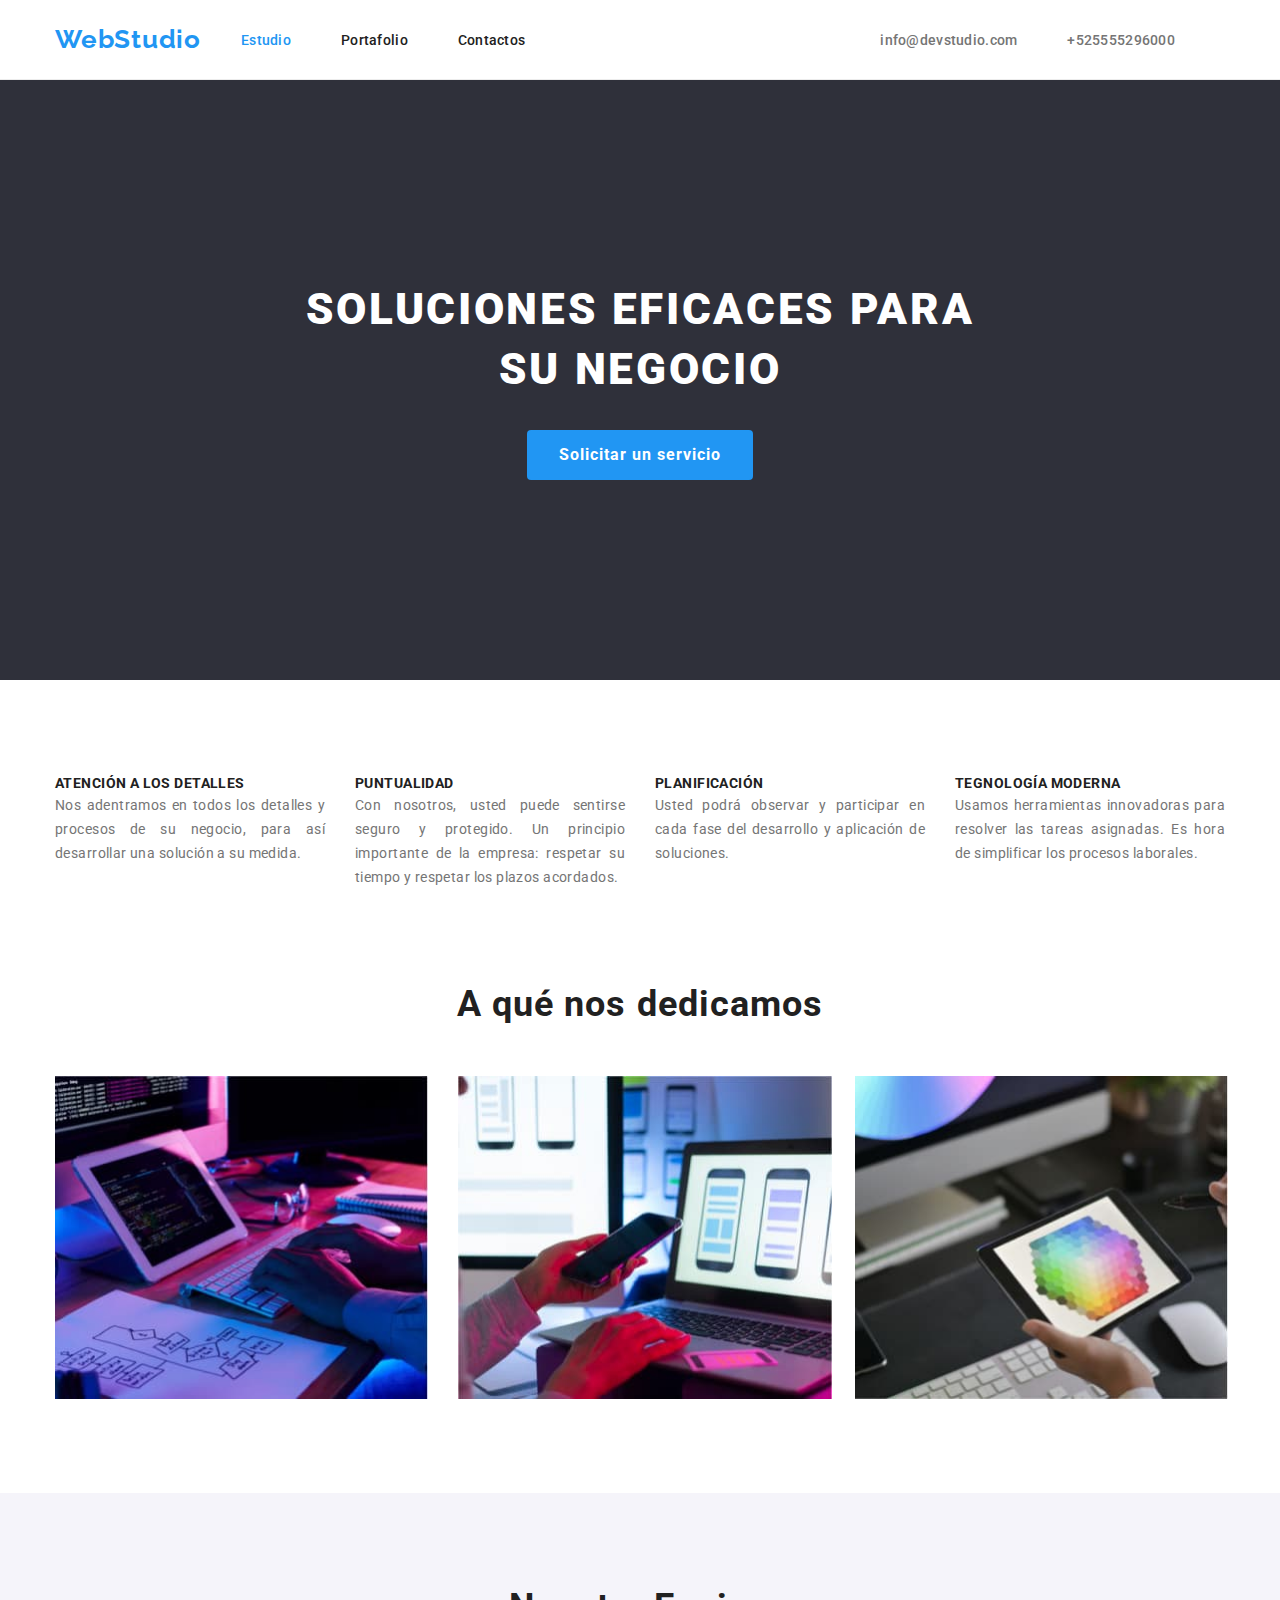
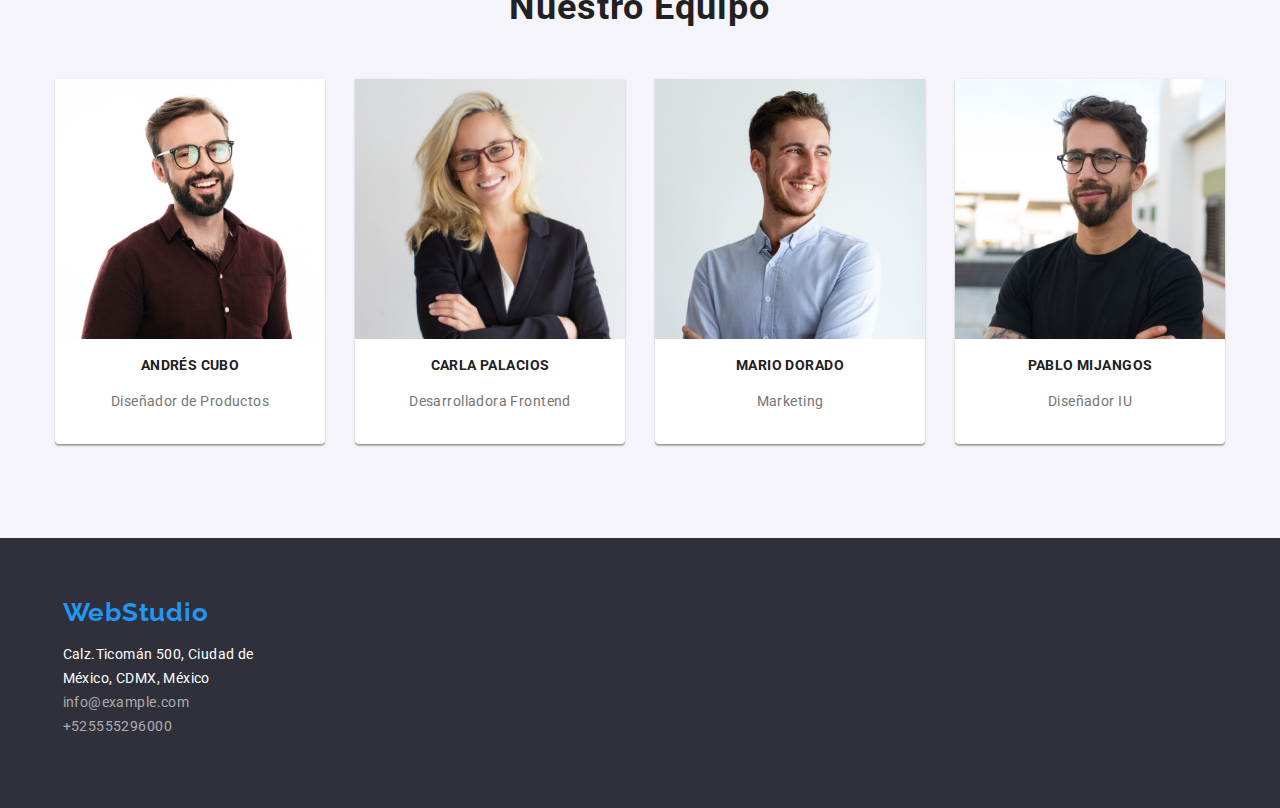
==== commit 8b7a75a1: "cambios" ====
--- a/index.html
+++ b/index.html
@@ -11,9 +11,9 @@
 </head>
 
 <body>
-    <header class="comienzo">
-    <div class="container-comienzo">
-     <nav class="cabecera">
+    <header class="header">
+    <div class="container-header">
+     <nav class="head">
             <a class="link-web" href="">WebStudio</a>
             <!-- La navegación а otros sitios -->
             <ul class="link-nav">
@@ -24,7 +24,7 @@
             </ul>
             </nav>
 
-        <ul class="contactos">
+        <ul class="contact">
             <li><a class="email" href="mailto:info@devstudio.com">info@devstudio.com</a></li>
             <li><a class="Contacto" href="tel:+525555296000">+525555296000</a></li>
         </ul>
@@ -33,57 +33,61 @@
 
     <main>
 <!-- Contenedor titulo principal -->
-        <section class="titulo">
-        <div class="container">
-            <h1 a class="title">SOLUCIONES EFICACES PARA SU NEGOCIO</h1>
+        <section class="hero">
+        <div class="hero-section">
+            <h1 a class="tittle">SOLUCIONES EFICACES PARA SU NEGOCIO</h1>
             <button a class="button" type="button">Solicitar un servicio</button>
         </div>
-            </section>
+        </section>
 
 <!-- descripcion -->
-<div class="section">
+<section class="section">
     <div class="container">
-            <ul class="detalles-principal">
-                <li>
-                    <h3 class="principal-tittle">ATENCIÓN A LOS DETALLES</h3>
-                    <p class="principal-text">Nos adentramos en todos los detalles y procesos de su negocio, para así desarrollar una solución a su medida.</p>
+        <ul class="details-principal">
+            <li>
+                <h3 class="principal-tittle">ATENCIÓN A LOS DETALLES</h3>
+                <p class="principal-text">Nos adentramos en todos los detalles y procesos de su negocio, para así desarrollar una solución a su medida.</p>
+                </li>
+             <li>
+                    <h3 class="principal-tittle">PUNTUALIDAD</h3>
+                     <P class="principal-text">Con nosotros, usted puede sentirse seguro y protegido. Un
+                     principio
+                     importante de la empresa: respetar su tiempo y
+                    respetar los plazos acordados.</P>
                     </li>
-                 <li>
-                        <h3 class="principal-tittle">PUNTUALIDAD</h3>
-                         <P class="principal-text">Con nosotros, usted puede sentirse seguro y protegido. Un
-                         principio
-                         importante de la empresa: respetar su tiempo y
-                        respetar los plazos acordados.</P>
-                        </li>
-                <li>
-                            <h3 class="principal-tittle">PLANIFICACIÓN</h3>
-                            <P class="principal-text">Usted podrá observar y participar en cada fase del desarrollo y
-                                aplicación de soluciones.</P>
-                        </li>
-                        
-                <li>
-                            <h3 class="principal-tittle">TEGNOLOGÍA MODERNA</h3>
-                            <P class="principal-text">Usamos herramientas innovadoras para resolver las tareas
-                                asignadas. Es
-                                hora de simplificar los procesos laborales.</P>
-                        </li>
-                    </ul>
-            </div>
+            <li>
+                        <h3 class="principal-tittle">PLANIFICACIÓN</h3>
+                        <P class="principal-text">Usted podrá observar y participar en cada fase del desarrollo y
+                            aplicación de soluciones.</P>
+                    </li>
+                    
+            <li>
+                        <h3 class="principal-tittle">TEGNOLOGÍA MODERNA</h3>
+                        <P class="principal-text">Usamos herramientas innovadoras para resolver las tareas
+                            asignadas. Es
+                            hora de simplificar los procesos laborales.</P>
+                    </li>
+                </ul>
+        </div>
+
+
+</section>
+    
     
     <!-- A que se dedican -->
 
-    <section class="contenidoimagen">
+    <section class="container-images">
         <div class="container">
-            <h2 class="titulo-img-principal">A qué nos dedicamos</h2>
+            <h2 class="tittle-img-prin">A qué nos dedicamos</h2>
             <ul class="list-img">
-                <li class="images-detalle">
-                <img class="image-prin-detalles" src="images/hombreescribiendo.jpg" width="370" alt="imagenfigma">
+                <li class="images-details">
+                <img class="image-prin-details" src="images/hombreescribiendo.jpg" width="370" alt="imagenfigma">
                 </li>
-                <li class="images-detalle1">
-                <img class="image-prin-detalles" src="images/computadoratlf.jpg" width="370" alt="imagenfigma">
+                <li class="images-deta1">
+                <img class="image-prin-details" src="images/computadoratlf.jpg" width="370" alt="imagenfigma">
                 </li>
-                <li class="images-detalle">
-                <img class="image-prin-detalles" src="images/ipad.jpg" width="370" alt="imagenfigma">
+                <li class="images-details">
+                <img class="image-prin-details" src="images/ipad.jpg" width="370" alt="imagenfigma">
                 </li>
              </ul>
         </div>
@@ -91,32 +95,32 @@
                
  <!-- Imagenes equipo -->
 
-        <section class="equipo">
+        <section class="equipment  section">
             <div class="container">
-                <h2 class="titulo-principal-equipo">Nuestro Equipo</h2>
-                <ul class="lista-equipo">
-                <li class="conten-img-equipo">
-                <img class="image-prin-equipo" src="images/hombrelentescamisamarron.jpg" width="270" alt="imagenfigma">
-                <h3 class="titulo-principal">Andrés Cubo</h3>
-                <p class="texto-principal">Diseñador de Productos</p>
+                <h2 class="tittle-prin-equip">Nuestro Equipo</h2>
+                <ul class="list-equip">
+                <li class="conten-img-equip">
+                <img class="imag-prin-equip" src="images/hombrelentescamisamarron.jpg" width="270" alt="imagenfigma">
+                <h3 class="tittle-principal">Andrés Cubo</h3>
+                <p class="text-principal">Diseñador de Productos</p>
                 </li>
     
-                <li class="conten-img-equipo">
-                <img class="image-prin-equipo" src="images/mujer.jpg" width="270" alt="imagenfigma">
-                <h3 class="titulo-principal">Carla Palacios</h3>
-                <p class="texto-principal">Desarrolladora Frontend</p>
+                <li class="conten-img-equip">
+                <img class="imag-prin-equip" src="images/mujer.jpg" width="270" alt="imagenfigma">
+                <h3 class="tittle-principal">Carla Palacios</h3>
+                <p class="text-principal">Desarrolladora Frontend</p>
                 </li>
     
-                <li class="conten-img-equipo">
-                <img class="image-prin-equipo" src="images/hombresinlentes.jpg" width="270" alt="imagenfigma">
-                <h3 class="titulo-principal">Mario Dorado</h3>
-                <p class="texto-principal">Marketing</p>
+                <li class="conten-img-equip">
+                <img class="imag-prin-equip" src="images/hombresinlentes.jpg" width="270" alt="imagenfigma">
+                <h3 class="tittle-principal">Mario Dorado</h3>
+                <p class="text-principal">Marketing</p>
                 </li>
     
-                <li class="conten-img-equipo1">
-                <img class="image-prin-equipo" src="images/hombrecamisanegra.jpg" width="270" alt="imagenfigma">
-                <h3 class="titulo-principal">Pablo Mijangos</h3>
-                <p class="texto-principal">Diseñador IU </p>
+                <li class="conten-img-equip1">
+                <img class="imag-prin-equip" src="images/hombrecamisanegra.jpg" width="270" alt="imagenfigma">
+                <h3 class="tittle-principal">Pablo Mijangos</h3>
+                <p class="text-principal">Diseñador IU </p>
 
                      </li>
                 </ul>
@@ -130,7 +134,7 @@
         <a class="link-web" href="">WebStudio</a>
         <address>
             <ul class="link-footer">
-                <li><a class="link-mapa" href="">Calz.Ticomán 500, Ciudad de México, CDMX, México</a></li>
+                <li><a class="link-map" href="">Calz.Ticomán 500, Ciudad de México, CDMX, México</a></li>
                 <li><a class="link-con" href="mailto:info@example.com" title="EnviarCorreo">info@example.com</a></li>
                 <li><a class="link-con" href="tel:+525555296000">+525555296000</a></li>
                 </ul>
--- a/css/style.css
+++ b/css/style.css
@@ -23,7 +23,7 @@
     margin: 0 auto;
 }
 
-.container-comienzo {
+.container-header {
 display: flex;
 width: 1200px;
 /* padding-left: 15px;
@@ -45,7 +45,7 @@
 
 /*  trabajamos en el header */
 /* en esta posicion trabajo el logo de la pagina*/
-.comienzo  {
+.header  {
     display: flex;
     background: #FFFFFF;
     height: 80px;
@@ -53,7 +53,7 @@
       
 }
 
-.cabecera {
+.head {
     display: flex;
     padding-left: 15px;
 
@@ -106,7 +106,7 @@
 /*trabaje la lista de contactos*/
 
 
-.contactos {
+.contact {
     display: flex;
     list-style: none;
     margin:auto;
@@ -114,7 +114,7 @@
     padding-left: 290px;
 }
 
-.contactos a {
+.contact a {
     text-decoration: none;
     font-style: normal;
     font-weight: 500;
@@ -126,8 +126,8 @@
     padding: 0px;
 }
 
-.contactos a:hover,
-.contactos a:focus {
+.contact a:hover,
+.contact a:focus {
     color: var(--var-color-fondo-hover-focus);
 }
 /*ya esta listo el header, vamos con el main*/
@@ -145,16 +145,18 @@
 
 /*Trabajo en la seccion principal*/
 
-.titulo{
-    display: flex;
+.hero{
     align-items: center;
-    background-color: var(--var-color-fondo);
-    filter:drop-shadow(0px 4px 4px  rgba(47, 48, 58, 1));
-    margin: auto;
-    height: 600px;
-    
-    /* padding-bottom: 94px*/
-    /*padding-top: 94px*/
+    background: var(--var-color-fondo);
+}
+
+.hero-section{
+    margin-left: auto;
+    margin-right: auto;
+    width: 696px;
+    padding-top: 200px;
+    padding-bottom: 200px;
+    text-align: center;
 }
 
 .section {
@@ -163,7 +165,7 @@
     /* background: #2196F3; */
 }
 
-.title {
+.tittle {
     width: 696px;
     display: block;
     margin: 0 auto;
@@ -218,7 +220,7 @@
     color: var(--var-colo-text-hover-focus);
 }
 
-.detalles-principal{
+.details-principal{
     display: flex;
     justify-content: center;
     margin: 0 auto;
@@ -247,9 +249,10 @@
     /* or 171% */
     letter-spacing: 0.03em;
     color: var(--var-color-text);
-}
-
-.titulo-principal{
+    text-align: justify;
+}
+
+.tittle-principal{
     font-style: normal;
     font-weight: 700;
     font-size: 14px;
@@ -260,21 +263,9 @@
     color: var(--var-color-title);
 }
 
-/* Aplicamos hover para los titulos */
-.tittle:hover,
-.principal-tittle:hover,
-.principal-tittle:hover,
-.principal-text:hover,
-.principal-text:active,
-.titulo-principal-equipo:hover,
-.titulo-principal:hover,
-.texto-principal:hover,
-.portfolio-tittle:hover,
-.portfolio-text:hover {
-    text-decoration: underline var(--var-color-fondo-hover-focus) 1px;
-}
-
-.texto-principal{
+
+
+.text-principal{
     margin: auto;
     font-size: 14px;
     text-align: center;
@@ -285,17 +276,12 @@
 }
 
 /* Centramos las imagenes en la pagina principal */
-.contenidoimagen{
-    display: flex;
-    flex-wrap: wrap;
-    justify-content: center;
-    margin: auto;
-    padding-top: 94px;
+.container-images{
     padding-bottom: 94px;
 }
 
 /* Trabajamos en los titulos del cuerpo h2 */
-.titulo-img-principal {
+.tittle-img-prin {
     margin: auto;
     padding-bottom: 50px;
     font-style: normal;
@@ -313,41 +299,32 @@
     padding: 0px;
 }
 
-.images-detalle1 {
+.images-deta1 {
     width: 373.16px;
     height: 323.7px;
     margin-left: 30.26px;
     margin-right: 23.42px;
 }
 
-.images-detalle {
+.images-details {
     width: 373.16px;
     height: 323.7px;
 }
 
-.image-prin-detalles {
+.image-prin-details {
     width: 373.16px;
     height: 323.7px;
 }
 
-.image-prin-detalles:hover,
-.image-prin-equipo:hover {
-    border: 2px solid var(--var-color-fondo-hover-focus);
-    border-radius: 2px;
-}
-
 
 /* Trabajo en la section de nuestro equipo */
 
-.equipo {
-    display: flex;
-    flex-wrap: wrap;
+.equipment {
     background: var(--var-color-fondo1);
-    padding-top: 94px;
 } 
 
 /* Trabajamos en los titulos del cuerpo h2 */
-.titulo-principal-equipo {
+.tittle-prin-equip {
     margin: auto;
     padding-bottom: 50px;
     font-style: normal;
@@ -359,13 +336,13 @@
     color: var(--var-color-title);
 }
 
-.lista-equipo{
+.list-equip{
     display: flex;
     margin: auto;
     padding: 0px
 }
 
-.conten-img-equipo {
+.conten-img-equip {
     background: #FFFFFF;
     margin-right: 30px;
     padding-bottom: 30px;
@@ -374,14 +351,14 @@
     border-radius: 0px 0px 4px 4px;
 }
 
-.conten-img-equipo1 {
+.conten-img-equip1 {
     background: #FFFFFF;
     margin: 0 auto;
     box-shadow: 0px 1px 3px rgba(0, 0, 0, 0.12), 0px 1px 1px rgba(0, 0, 0, 0.14), 0px 2px 1px rgba(0, 0, 0, 0.2);
     border-radius: 0px 0px 4px 4px;
 }
 
-.image-prin-equipo {
+.imag-prin-equip {
     width: 270px;
     height: 260px;
 }
@@ -391,12 +368,12 @@
     text-decoration: none;
 }
 
-.cuerpo-portafolio {
+.body-portafolio {
     margin: 0 auto;
     padding: 0px;
 }
 /* Trabajo en la sección del boton pagina Portafolio */
-.contenido-button{
+.cont-button{
     display: flex;
     align-items: center;
     justify-content: center;
@@ -405,7 +382,7 @@
     padding-bottom: 50px;
 }
 
-.boton1{
+.botton1{
     width: 73px;
     height: 38px;
     margin-right: 9px;
@@ -424,7 +401,7 @@
     Background: var(--var-color-fondo-hover-focus);
 }
 
-.boton {
+.botton {
     width: 145px;
     height: 38px;
     margin-right: 9px;
@@ -440,19 +417,19 @@
     text-align: center;
     letter-spacing: 0.03em;
 }
-.boton:hover,
-.boton:focus,
-.boton:active,
-.boton:hover,
-.boton:focus,
-.boton:active {
+.botton:hover,
+.botton:focus,
+.botton:active,
+.botton:hover,
+.botton:focus,
+.botton:active {
     cursor: pointer;
     background: var(--var-color-fondo-hover-focus);
     color: var(--var-colo-text-hover-focus);
     box-shadow: 0px 3px 1px rgba(0, 0, 0, 0.1), 0px 1px 2px rgba(0, 0, 0, 0.08), 0px 2px 2px rgba(0, 0, 0, 0.12);
 }
 
-.lista {
+.list {
     margin: 0 auto;
     padding: 0px;
     display: flex;
@@ -566,7 +543,7 @@
 
 }
 
-.link-mapa {
+.link-map {
     font-style: normal;
     font-weight: 400;
     font-size: 14px;
